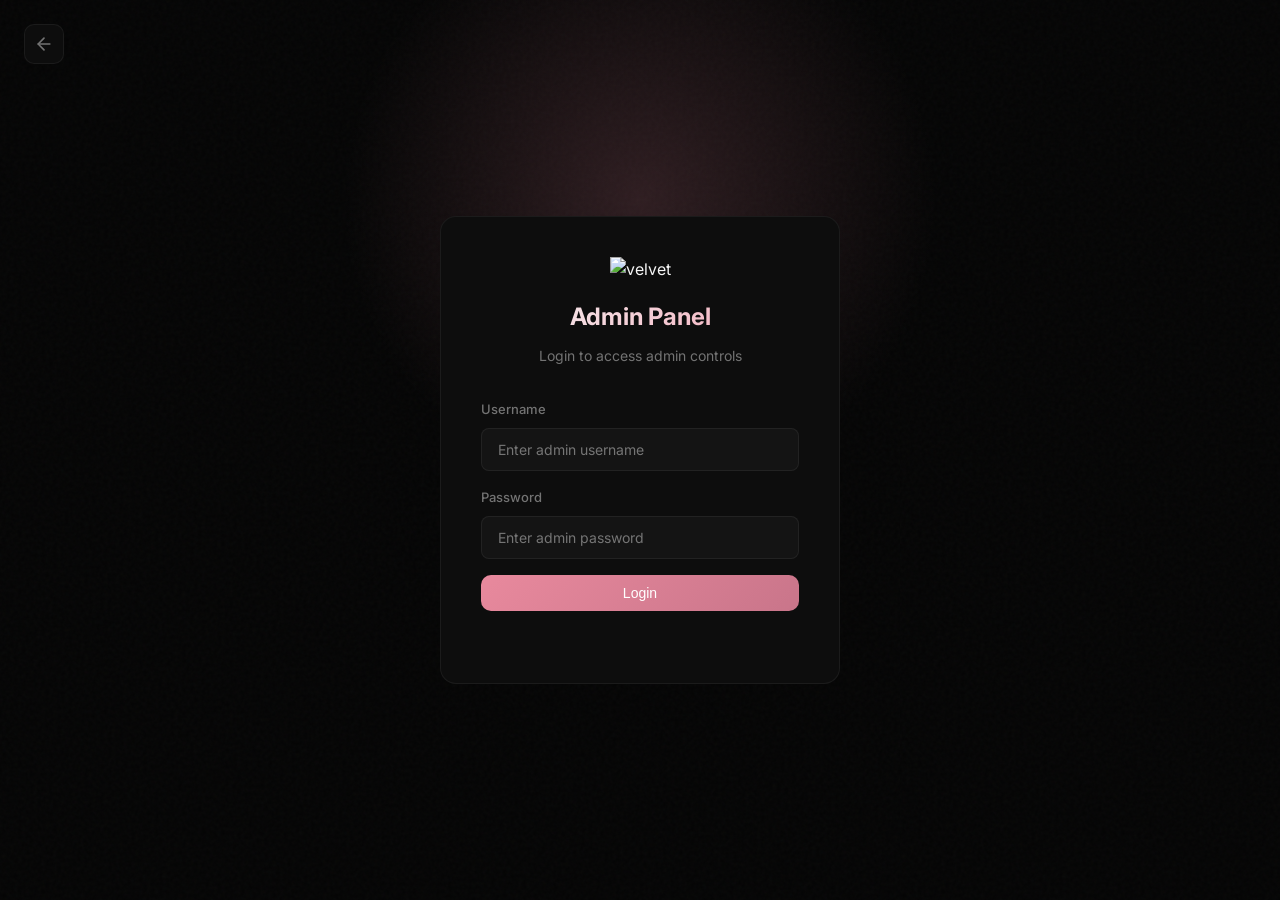
==== admin/admin.html @ 4bc9025b "Add files via upload" ====
<!DOCTYPE html>
<html lang="en">
<head>
  <meta charset="UTF-8">
  <meta name="viewport" content="width=device-width, initial-scale=1.0">
  <title>Admin Panel - velvet</title>
  <link rel="icon" href="../flower.png" type="image/png">
  <link rel="preconnect" href="https://fonts.googleapis.com">
  <link rel="preconnect" href="https://fonts.gstatic.com" crossorigin>
  <link href="https://fonts.googleapis.com/css2?family=Inter:wght@400;500;600;700&display=swap" rel="stylesheet">
  <link rel="stylesheet" href="admin.css">
</head>
<body>
  <div class="noise"></div>
  <div class="glow"></div>

  <!-- Admin Login -->
  <div class="login-container" id="login-container">
    <a href="../index.html" class="back-arrow" title="Back to website">
      <svg width="20" height="20" viewBox="0 0 24 24" fill="none" stroke="currentColor" stroke-width="2" stroke-linecap="round" stroke-linejoin="round">
        <line x1="19" y1="12" x2="5" y2="12"></line>
        <polyline points="12 19 5 12 12 5"></polyline>
      </svg>
    </a>
    <div class="login-box">
      <div class="login-header">
        <img src="../flower.png" alt="velvet" class="login-logo">
        <h1>Admin Panel</h1>
        <p>Login to access admin controls</p>
      </div>
      <form class="login-form" id="admin-login-form">
        <div class="form-group">
          <label for="admin-username">Username</label>
          <input type="text" id="admin-username" required placeholder="Enter admin username">
        </div>
        <div class="form-group">
          <label for="admin-password">Password</label>
          <input type="password" id="admin-password" required placeholder="Enter admin password">
        </div>
        <button type="submit" class="btn btn-primary">Login</button>
      </form>
      <p class="login-error" id="login-error"></p>
    </div>
  </div>

  <!-- Admin Dashboard -->
  <div class="admin-dashboard hidden" id="admin-dashboard">
    <nav class="admin-nav">
      <div class="nav-brand">
        <a href="../index.html" class="back-arrow-nav" title="Back to website">
          <svg width="20" height="20" viewBox="0 0 24 24" fill="none" stroke="currentColor" stroke-width="2" stroke-linecap="round" stroke-linejoin="round">
            <line x1="19" y1="12" x2="5" y2="12"></line>
            <polyline points="12 19 5 12 12 5"></polyline>
          </svg>
        </a>
        <img src="../flower.png" alt="velvet">
        <span>Admin Panel</span>
      </div>
      <div class="nav-actions">
        <button class="btn btn-ghost" id="logout-btn">Logout</button>
      </div>
    </nav>

    <main>
      <div class="dashboard-header">
        <h1>Admin Panel</h1>
        <p>Manage users, keys, and security</p>
      </div>

      <div class="stats-grid">
        <div class="stat-card">
          <div class="stat-value" id="total-users">0</div>
          <div class="stat-label">Total Users</div>
        </div>
        <div class="stat-card">
          <div class="stat-value" id="active-keys">0</div>
          <div class="stat-label">Active Keys</div>
        </div>
        <div class="stat-card">
          <div class="stat-value" id="banned-hwids">0</div>
          <div class="stat-label">Banned HWIDs</div>
        </div>
      </div>

      <div class="admin-tabs">
        <button class="admin-tab active" data-tab="users">Users</button>
        <button class="admin-tab" data-tab="keys">Keys</button>
        <button class="admin-tab" data-tab="hwid">HWID Management</button>
      </div>

      <div class="tab-content active" id="tab-users">
        <div class="users-section">
          <div class="section-header">
            <h2>All Users</h2>
            <div class="search-box">
              <input type="text" id="search-users" placeholder="Search users...">
            </div>
          </div>
          <div class="users-table-container">
            <table class="users-table">
              <thead>
                <tr>
                  <th>Username</th>
                  <th>Email</th>
                  <th>HWID</th>
                  <th>License</th>
                  <th>Created</th>
                  <th>Status</th>
                  <th>Actions</th>
                </tr>
              </thead>
              <tbody id="users-table-body"></tbody>
            </table>
          </div>
        </div>
      </div>

      <div class="tab-content hidden" id="tab-keys">
        <div class="keys-section">
          <div class="section-header">
            <h2>Key Management</h2>
            <button class="btn btn-primary" id="create-key-btn">Create Key</button>
          </div>
          <div class="keys-table-container table-card">
            <table class="users-table">
              <thead>
                <tr>
                  <th>Key</th>
                  <th>Locked HWID</th>
                  <th>Created</th>
                  <th>Expires</th>
                  <th>Status</th>
                  <th>Actions</th>
                </tr>
              </thead>
              <tbody id="keys-table-body"></tbody>
            </table>
          </div>
        </div>
      </div>

      <div class="tab-content hidden" id="tab-hwid">
        <div class="hwid-section">
          <div class="section-header">
            <h2>HWID Blacklist</h2>
            <button class="btn btn-primary" id="add-hwid-btn">Add HWID</button>
          </div>
          <div class="hwid-table-container table-card">
            <table class="users-table">
              <thead>
                <tr>
                  <th>HWID</th>
                  <th>Reason</th>
                  <th>Added</th>
                  <th>Actions</th>
                </tr>
              </thead>
              <tbody id="hwid-table-body"></tbody>
            </table>
          </div>

          <div class="section-header" style="margin-top: 32px;">
            <h2>Locked HWIDs on Keys</h2>
            <button class="btn btn-outline" id="reset-all-hwids-btn">Reset All HWID Locks</button>
          </div>
          <div class="hwid-table-container table-card">
            <table class="users-table">
              <thead>
                <tr>
                  <th>Key</th>
                  <th>HWID</th>
                  <th>Actions</th>
                </tr>
              </thead>
              <tbody id="hwid-keys-table-body"></tbody>
            </table>
          </div>
        </div>
      </div>
    </main>
  </div>

  <div class="modal-overlay hidden" id="edit-modal">
    <div class="modal">
      <button class="modal-close" id="close-edit-modal">&times;</button>
      <h2>Edit User</h2>
      <form class="edit-form" id="edit-user-form">
        <input type="hidden" id="edit-user-id">
        <div class="form-group">
          <label for="edit-username">Username</label>
          <input type="text" id="edit-username" required>
        </div>
        <div class="form-group">
          <label for="edit-email">Email</label>
          <input type="email" id="edit-email" required>
        </div>
        <div class="form-group">
          <label for="edit-hwid">HWID</label>
          <input type="text" id="edit-hwid" placeholder="Hardware ID">
        </div>
        <div class="form-group">
          <label for="edit-status">Status</label>
          <select id="edit-status">
            <option value="active">Active</option>
            <option value="banned">Banned</option>
            <option value="suspended">Suspended</option>
          </select>
        </div>
        <div class="form-actions">
          <button type="button" class="btn btn-outline" id="cancel-edit">Cancel</button>
          <button type="submit" class="btn btn-primary">Save Changes</button>
        </div>
      </form>
    </div>
  </div>

  <div class="modal-overlay hidden" id="create-key-modal">
    <div class="modal">
      <button class="modal-close" id="close-key-modal">&times;</button>
      <h2>Create License Key</h2>
      <form class="edit-form" id="create-key-form">
        <div class="form-group">
          <label for="key-duration">Duration (days, or "lifetime")</label>
          <input type="text" id="key-duration" required placeholder="e.g. 30, 365, lifetime">
        </div>
        <div class="form-group">
          <label for="key-note">Note (Optional)</label>
          <input type="text" id="key-note" placeholder="Add a note">
        </div>
        <div class="form-actions">
          <button type="button" class="btn btn-outline" id="cancel-key">Cancel</button>
          <button type="submit" class="btn btn-primary">Generate Key</button>
        </div>
      </form>
    </div>
  </div>

  <div class="modal-overlay hidden" id="add-hwid-modal">
    <div class="modal">
      <button class="modal-close" id="close-hwid-modal">&times;</button>
      <h2>Add HWID to Blacklist</h2>
      <form class="edit-form" id="add-hwid-form">
        <div class="form-group">
          <label for="hwid-input">HWID</label>
          <input type="text" id="hwid-input" required placeholder="Enter HWID">
        </div>
        <div class="form-group">
          <label for="hwid-reason">Reason</label>
          <input type="text" id="hwid-reason" required placeholder="Reason for ban">
        </div>
        <div class="form-actions">
          <button type="button" class="btn btn-outline" id="cancel-hwid">Cancel</button>
          <button type="submit" class="btn btn-primary">Add HWID</button>
        </div>
      </form>
    </div>
  </div>

  <script src="../api.js"></script>
  <script src="admin.js"></script>
</body>
</html>
---- admin/admin.css ----
:root {
  --bg: #050505;
  --bg-card: #0d0d0d;
  --bg-card-hover: #111111;
  --border: rgba(255, 255, 255, 0.06);
  --pink: #e8899d;
  --pink-light: #f4a8b8;
  --pink-glow: rgba(232, 137, 157, 0.18);
  --gold: #d4a853;
  --text: #f5f5f5;
  --muted: #737373;
  --radius: 16px;
  --success: #22c55e;
  --warning: #eab308;
  --danger: #ef4444;
}

* { box-sizing: border-box; margin: 0; padding: 0; }

html { scroll-behavior: smooth; }

body {
  font-family: 'Inter', system-ui, sans-serif;
  background: var(--bg);
  color: var(--text);
  line-height: 1.6;
  overflow-x: hidden;
  min-height: 100vh;
}

.noise {
  position: fixed;
  inset: 0;
  pointer-events: none;
  opacity: 0.03;
  background-image: url("data:image/svg+xml,%3Csvg viewBox='0 0 256 256' xmlns='http://www.w3.org/2000/svg'%3E%3Cfilter id='n'%3E%3CfeTurbulence type='fractalNoise' baseFrequency='0.9' numOctaves='4' stitchTiles='stitch'/%3E%3C/filter%3E%3Crect width='100%25' height='100%25' filter='url(%23n)'/%3E%3C/svg%3E");
  z-index: 0;
}

.glow {
  position: fixed;
  width: 600px;
  height: 600px;
  border-radius: 50%;
  background: radial-gradient(circle, var(--pink-glow) 0%, transparent 70%);
  top: -100px;
  left: 50%;
  transform: translateX(-50%);
  pointer-events: none;
  z-index: 0;
  animation: pulse-glow 8s ease-in-out infinite;
}

@keyframes pulse-glow {
  0%, 100% { opacity: 0.6; transform: translateX(-50%) scale(1); }
  50% { opacity: 1; transform: translateX(-50%) scale(1.1); }
}

.hidden { display: none !important; }

.login-container {
  position: fixed;
  inset: 0;
  display: flex;
  align-items: center;
  justify-content: center;
  z-index: 1;
}

.back-arrow {
  position: fixed;
  top: 1.5rem;
  left: 1.5rem;
  color: var(--muted);
  display: flex;
  align-items: center;
  justify-content: center;
  width: 40px;
  height: 40px;
  border-radius: 10px;
  border: 1px solid var(--border);
  background: var(--bg-card);
  transition: all 0.2s ease;
  z-index: 10;
}

.back-arrow:hover {
  color: var(--pink-light);
  border-color: var(--pink);
  background: rgba(232, 137, 157, 0.1);
  transform: translateX(-4px);
}

.back-arrow-nav {
  color: var(--muted);
  display: flex;
  align-items: center;
  justify-content: center;
  width: 32px;
  height: 32px;
  border-radius: 8px;
  transition: all 0.2s ease;
  margin-right: 0.5rem;
}

.back-arrow-nav:hover {
  color: var(--pink-light);
  background: rgba(232, 137, 157, 0.1);
  transform: translateX(-3px);
}

.login-box {
  background: var(--bg-card);
  border: 1px solid var(--border);
  border-radius: var(--radius);
  padding: 2.5rem;
  width: 100%;
  max-width: 400px;
  position: relative;
  z-index: 2;
  animation: fade-in-up 0.6s ease-out;
}

@keyframes fade-in-up {
  from { opacity: 0; transform: translateY(20px); }
  to { opacity: 1; transform: translateY(0); }
}

.login-header { text-align: center; margin-bottom: 2rem; }

.login-logo {
  width: 64px;
  height: 64px;
  margin-bottom: 1rem;
  animation: float 4s ease-in-out infinite;
}

@keyframes float {
  0%, 100% { transform: translateY(0); }
  50% { transform: translateY(-8px); }
}

.login-header h1 {
  font-size: 1.5rem;
  font-weight: 700;
  margin-bottom: 0.5rem;
  background: linear-gradient(135deg, var(--text), var(--pink-light));
  -webkit-background-clip: text;
  -webkit-text-fill-color: transparent;
  background-clip: text;
}

.login-header p { color: var(--muted); font-size: 0.875rem; }

.form-group {
  display: flex;
  flex-direction: column;
  gap: 0.5rem;
  margin-bottom: 1rem;
}

.form-group label {
  font-size: 0.8125rem;
  font-weight: 500;
  color: var(--muted);
}

.form-group input,
.form-group select {
  padding: 0.75rem 1rem;
  background-color: rgba(255, 255, 255, 0.03);
  border: 1px solid var(--border);
  border-radius: 8px;
  color: var(--text);
  font-size: 0.875rem;
  font-family: inherit;
  transition: all 0.2s;
}

.form-group select {
  background-image: url("data:image/svg+xml,%3Csvg xmlns='http://www.w3.org/2000/svg' width='12' height='12' viewBox='0 0 24 24' fill='none' stroke='%23e8899d' stroke-width='2'%3E%3Cpolyline points='6 9 12 15 18 9'%3E%3C/polyline%3E%3C/svg%3E");
  background-repeat: no-repeat;
  background-position: right 1rem center;
  padding-right: 2.5rem;
  cursor: pointer;
  appearance: none;
}

.form-group input:focus,
.form-group select:focus {
  outline: none;
  border-color: var(--pink);
  background-color: rgba(255, 255, 255, 0.05);
}

.btn {
  display: inline-flex;
  align-items: center;
  justify-content: center;
  padding: 0.65rem 1.25rem;
  border-radius: 10px;
  font-size: 0.875rem;
  font-weight: 500;
  text-decoration: none;
  border: none;
  cursor: pointer;
  transition: all 0.2s;
}

.btn-primary {
  background: linear-gradient(135deg, var(--pink), #c9758a);
  color: #fff;
  width: 100%;
}

.btn-primary:hover {
  transform: translateY(-2px);
  box-shadow: 0 8px 24px var(--pink-glow);
}

.btn-outline {
  background: transparent;
  color: var(--text);
  border: 1px solid var(--border);
}

.btn-outline:hover {
  border-color: var(--pink);
  color: var(--pink-light);
}

.btn-ghost {
  background: transparent;
  color: var(--muted);
  padding: 0.65rem 1rem;
}

.btn-ghost:hover {
  color: var(--text);
  background: rgba(255, 255, 255, 0.05);
}

.login-error {
  color: var(--danger);
  font-size: 0.8125rem;
  text-align: center;
  margin-top: 1rem;
  min-height: 1rem;
}

.admin-dashboard { position: relative; z-index: 1; }

.admin-nav {
  position: fixed;
  top: 0;
  left: 0;
  right: 0;
  z-index: 100;
  display: flex;
  align-items: center;
  justify-content: space-between;
  padding: 1rem 2rem;
  background: rgba(5, 5, 5, 0.8);
  backdrop-filter: blur(12px);
  border-bottom: 1px solid var(--border);
}

.admin-nav .nav-brand {
  display: flex;
  align-items: center;
  gap: 0.6rem;
  color: var(--text);
  font-weight: 600;
  font-size: 1.05rem;
}

.admin-nav .nav-brand img {
  width: 28px;
  height: 28px;
  object-fit: contain;
}

main {
  padding: 6rem 2rem 2rem;
  max-width: 1200px;
  margin: 0 auto;
}

.dashboard-header { margin-bottom: 2rem; }

.dashboard-header h1 {
  font-size: clamp(1.75rem, 4vw, 2.5rem);
  font-weight: 700;
  margin-bottom: 0.5rem;
}

.dashboard-header p { color: var(--muted); }

.stats-grid {
  display: grid;
  grid-template-columns: repeat(auto-fit, minmax(200px, 1fr));
  gap: 1rem;
  margin-bottom: 2rem;
}

.admin-tabs {
  display: flex;
  gap: 0.5rem;
  margin-bottom: 2rem;
  border-bottom: 1px solid var(--border);
}

.admin-tab {
  padding: 0.75rem 1.5rem;
  background: transparent;
  border: none;
  color: var(--muted);
  font-size: 0.875rem;
  font-weight: 500;
  cursor: pointer;
  border-bottom: 2px solid transparent;
  margin-bottom: -1px;
}

.admin-tab.active {
  color: var(--pink);
  border-bottom-color: var(--pink);
}

.tab-content { display: none; }
.tab-content.active { display: block; }

.stat-card {
  background: var(--bg-card);
  border: 1px solid var(--border);
  border-radius: var(--radius);
  padding: 1.5rem;
}

.stat-value {
  font-size: 2.5rem;
  font-weight: 700;
  background: linear-gradient(135deg, var(--pink-light), var(--gold));
  -webkit-background-clip: text;
  -webkit-text-fill-color: transparent;
  background-clip: text;
}

.stat-label { color: var(--muted); font-size: 0.875rem; }

.users-section,
.table-card {
  background: var(--bg-card);
  border: 1px solid var(--border);
  border-radius: var(--radius);
  padding: 1.5rem;
}

.section-header {
  display: flex;
  justify-content: space-between;
  align-items: center;
  margin-bottom: 1.5rem;
  flex-wrap: wrap;
  gap: 1rem;
}

.search-box input {
  padding: 0.5rem 1rem;
  background: rgba(255, 255, 255, 0.03);
  border: 1px solid var(--border);
  border-radius: 8px;
  color: var(--text);
  width: 250px;
}

.users-table-container { overflow-x: auto; }

.users-table {
  width: 100%;
  border-collapse: collapse;
}

.users-table th {
  text-align: left;
  padding: 1rem;
  font-size: 0.8125rem;
  color: var(--muted);
  text-transform: uppercase;
}

.users-table td {
  padding: 1rem;
  border-bottom: 1px solid var(--border);
  font-size: 0.875rem;
}

.status-badge {
  display: inline-block;
  padding: 0.25rem 0.6rem;
  border-radius: 999px;
  font-size: 0.75rem;
}

.status-active { color: var(--success); background: rgba(34, 197, 94, 0.1); }
.status-banned { color: var(--danger); background: rgba(239, 68, 68, 0.1); }
.status-suspended { color: var(--warning); background: rgba(234, 179, 8, 0.1); }

.action-btn {
  padding: 0.4rem 0.8rem;
  border-radius: 6px;
  font-size: 0.75rem;
  border: 1px solid var(--border);
  background: rgba(255, 255, 255, 0.03);
  color: var(--muted);
  cursor: pointer;
  margin-right: 0.5rem;
}

.action-btn:hover {
  border-color: var(--pink);
  color: var(--pink-light);
}

.key-display,
.hwid-display {
  font-family: 'Courier New', monospace;
  font-size: 0.75rem;
  color: var(--pink-light);
}

.modal-overlay {
  position: fixed;
  inset: 0;
  background: rgba(0, 0, 0, 0.8);
  backdrop-filter: blur(8px);
  display: flex;
  align-items: center;
  justify-content: center;
  z-index: 1000;
  opacity: 0;
  visibility: hidden;
  transition: all 0.3s ease;
}

.modal-overlay.active {
  opacity: 1;
  visibility: visible;
}

.modal {
  background: var(--bg-card);
  border: 1px solid var(--border);
  border-radius: var(--radius);
  padding: 2rem;
  width: 100%;
  max-width: 400px;
  position: relative;
}

.modal-close {
  position: absolute;
  top: 1rem;
  right: 1rem;
  background: transparent;
  border: none;
  color: var(--muted);
  font-size: 1.5rem;
  cursor: pointer;
}

.form-actions {
  display: flex;
  gap: 0.75rem;
  margin-top: 1.5rem;
}

.form-actions .btn { flex: 1; width: auto; }

.toast {
  position: fixed;
  bottom: 2rem;
  left: 50%;
  transform: translateX(-50%) translateY(100px);
  padding: 0.75rem 1.5rem;
  border-radius: 10px;
  z-index: 2000;
  opacity: 0;
  transition: all 0.3s ease;
}

.toast-show {
  opacity: 1;
  transform: translateX(-50%) translateY(0);
}

.toast-success {
  background: rgba(34, 197, 94, 0.15);
  border: 1px solid rgba(34, 197, 94, 0.3);
  color: var(--success);
}

.toast-error {
  background: rgba(239, 68, 68, 0.15);
  border: 1px solid rgba(239, 68, 68, 0.3);
  color: var(--danger);
}

@media (max-width: 768px) {
  .admin-nav { padding: 1rem; }
  main { padding: 5rem 1rem 2rem; }
  .search-box input { width: 100%; }
}
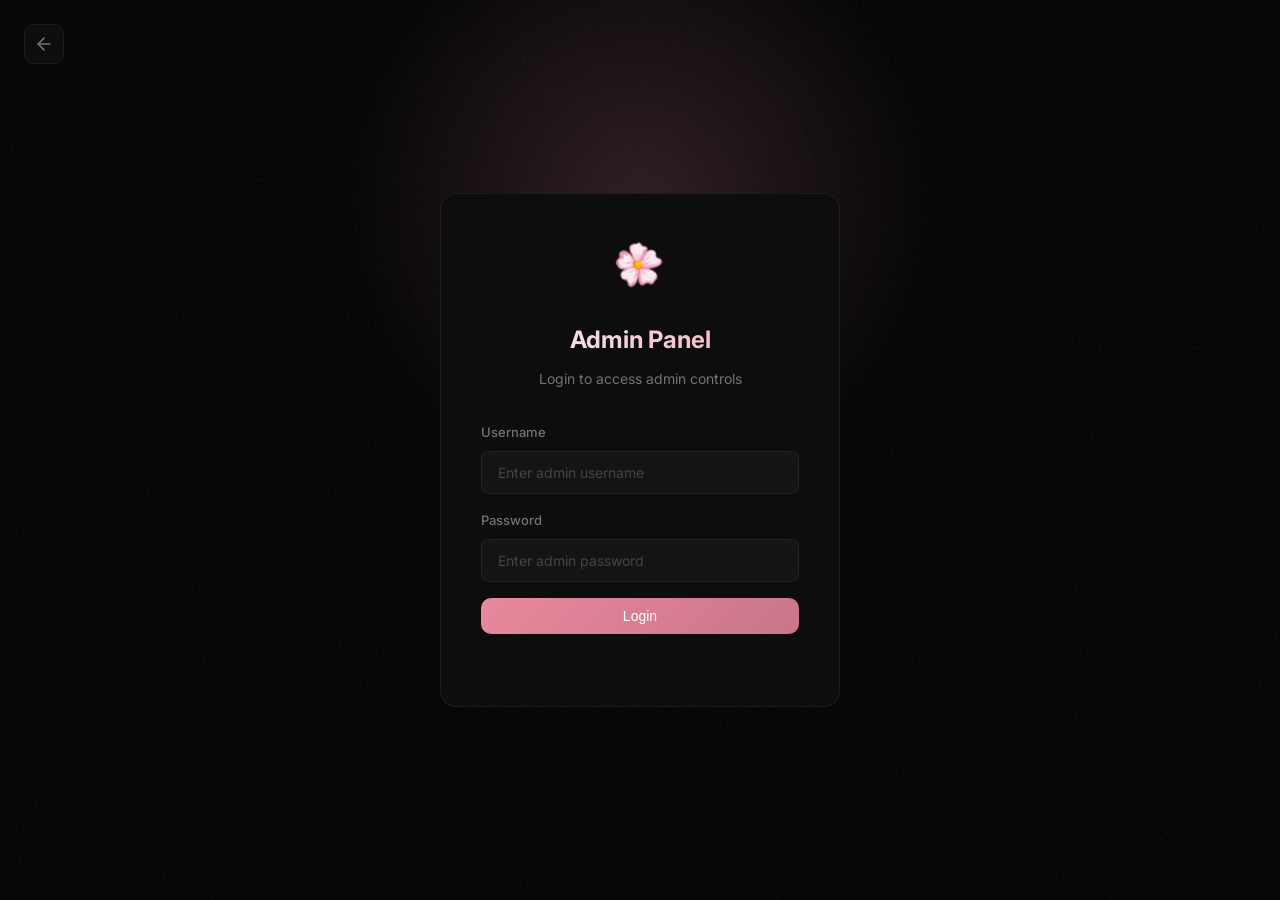
==== commit 1c1c5320: "Upload admin panel" ====
--- a/admin/admin.html
+++ b/admin/admin.html
@@ -4,7 +4,7 @@
   <meta charset="UTF-8">
   <meta name="viewport" content="width=device-width, initial-scale=1.0">
   <title>Admin Panel - velvet</title>
-  <link rel="icon" href="../flower.png" type="image/png">
+  <link rel="icon" href="[data-uri]" type="image/png">
   <link rel="preconnect" href="https://fonts.googleapis.com">
   <link rel="preconnect" href="https://fonts.gstatic.com" crossorigin>
   <link href="https://fonts.googleapis.com/css2?family=Inter:wght@400;500;600;700&display=swap" rel="stylesheet">
@@ -16,7 +16,7 @@
 
   <!-- Admin Login -->
   <div class="login-container" id="login-container">
-    <a href="../index.html" class="back-arrow" title="Back to website">
+    <a href="/" class="back-arrow" title="Back to website">
       <svg width="20" height="20" viewBox="0 0 24 24" fill="none" stroke="currentColor" stroke-width="2" stroke-linecap="round" stroke-linejoin="round">
         <line x1="19" y1="12" x2="5" y2="12"></line>
         <polyline points="12 19 5 12 12 5"></polyline>
@@ -24,7 +24,7 @@
     </a>
     <div class="login-box">
       <div class="login-header">
-        <img src="../flower.png" alt="velvet" class="login-logo">
+        <img src="[data-uri]" alt="velvet" class="login-logo">
         <h1>Admin Panel</h1>
         <p>Login to access admin controls</p>
       </div>
@@ -47,13 +47,13 @@
   <div class="admin-dashboard hidden" id="admin-dashboard">
     <nav class="admin-nav">
       <div class="nav-brand">
-        <a href="../index.html" class="back-arrow-nav" title="Back to website">
+        <a href="/" class="back-arrow-nav" title="Back to website">
           <svg width="20" height="20" viewBox="0 0 24 24" fill="none" stroke="currentColor" stroke-width="2" stroke-linecap="round" stroke-linejoin="round">
             <line x1="19" y1="12" x2="5" y2="12"></line>
             <polyline points="12 19 5 12 12 5"></polyline>
           </svg>
         </a>
-        <img src="../flower.png" alt="velvet">
+        <img src="[data-uri]" alt="velvet">
         <span>Admin Panel</span>
       </div>
       <div class="nav-actions">
@@ -82,12 +82,14 @@
         </div>
       </div>
 
+      <!-- Tabs -->
       <div class="admin-tabs">
         <button class="admin-tab active" data-tab="users">Users</button>
         <button class="admin-tab" data-tab="keys">Keys</button>
         <button class="admin-tab" data-tab="hwid">HWID Management</button>
       </div>
 
+      <!-- Users Tab -->
       <div class="tab-content active" id="tab-users">
         <div class="users-section">
           <div class="section-header">
@@ -96,6 +98,7 @@
               <input type="text" id="search-users" placeholder="Search users...">
             </div>
           </div>
+
           <div class="users-table-container">
             <table class="users-table">
               <thead>
@@ -109,18 +112,22 @@
                   <th>Actions</th>
                 </tr>
               </thead>
-              <tbody id="users-table-body"></tbody>
-            </table>
-          </div>
-        </div>
-      </div>
-
+              <tbody id="users-table-body">
+                <!-- Users will be populated here -->
+              </tbody>
+            </table>
+          </div>
+        </div>
+      </div>
+
+      <!-- Keys Tab -->
       <div class="tab-content hidden" id="tab-keys">
         <div class="keys-section">
           <div class="section-header">
             <h2>Key Management</h2>
             <button class="btn btn-primary" id="create-key-btn">Create Key</button>
           </div>
+
           <div class="keys-table-container table-card">
             <table class="users-table">
               <thead>
@@ -133,18 +140,22 @@
                   <th>Actions</th>
                 </tr>
               </thead>
-              <tbody id="keys-table-body"></tbody>
-            </table>
-          </div>
-        </div>
-      </div>
-
+              <tbody id="keys-table-body">
+                <!-- Keys will be populated here -->
+              </tbody>
+            </table>
+          </div>
+        </div>
+      </div>
+
+      <!-- HWID Tab -->
       <div class="tab-content hidden" id="tab-hwid">
         <div class="hwid-section">
           <div class="section-header">
             <h2>HWID Blacklist</h2>
             <button class="btn btn-primary" id="add-hwid-btn">Add HWID</button>
           </div>
+
           <div class="hwid-table-container table-card">
             <table class="users-table">
               <thead>
@@ -155,7 +166,9 @@
                   <th>Actions</th>
                 </tr>
               </thead>
-              <tbody id="hwid-table-body"></tbody>
+              <tbody id="hwid-table-body">
+                <!-- HWIDs will be populated here -->
+              </tbody>
             </table>
           </div>
 
@@ -163,6 +176,7 @@
             <h2>Locked HWIDs on Keys</h2>
             <button class="btn btn-outline" id="reset-all-hwids-btn">Reset All HWID Locks</button>
           </div>
+
           <div class="hwid-table-container table-card">
             <table class="users-table">
               <thead>
@@ -172,7 +186,9 @@
                   <th>Actions</th>
                 </tr>
               </thead>
-              <tbody id="hwid-keys-table-body"></tbody>
+              <tbody id="hwid-keys-table-body">
+                <!-- Keys with locked HWIDs will be populated here -->
+              </tbody>
             </table>
           </div>
         </div>
@@ -180,6 +196,7 @@
     </main>
   </div>
 
+  <!-- Edit User Modal -->
   <div class="modal-overlay hidden" id="edit-modal">
     <div class="modal">
       <button class="modal-close" id="close-edit-modal">&times;</button>
@@ -214,14 +231,15 @@
     </div>
   </div>
 
+  <!-- Create Key Modal -->
   <div class="modal-overlay hidden" id="create-key-modal">
     <div class="modal">
       <button class="modal-close" id="close-key-modal">&times;</button>
       <h2>Create License Key</h2>
       <form class="edit-form" id="create-key-form">
         <div class="form-group">
-          <label for="key-duration">Duration (days, or "lifetime")</label>
-          <input type="text" id="key-duration" required placeholder="e.g. 30, 365, lifetime">
+          <label for="key-duration">Duration (in days, or "lifetime")</label>
+          <input type="text" id="key-duration" required placeholder="e.g. 30, 90, 365, lifetime">
         </div>
         <div class="form-group">
           <label for="key-note">Note (Optional)</label>
@@ -235,6 +253,7 @@
     </div>
   </div>
 
+  <!-- Add HWID Modal -->
   <div class="modal-overlay hidden" id="add-hwid-modal">
     <div class="modal">
       <button class="modal-close" id="close-hwid-modal">&times;</button>
@@ -256,7 +275,7 @@
     </div>
   </div>
 
-  <script src="../api.js"></script>
+  <script src="/api.js"></script>
   <script src="admin.js"></script>
 </body>
 </html>
--- a/admin/admin.css
+++ b/admin/admin.css
@@ -58,6 +58,7 @@
 
 .hidden { display: none !important; }
 
+/* Login Container */
 .login-container {
   position: fixed;
   inset: 0;
@@ -122,11 +123,20 @@
 }
 
 @keyframes fade-in-up {
-  from { opacity: 0; transform: translateY(20px); }
-  to { opacity: 1; transform: translateY(0); }
-}
-
-.login-header { text-align: center; margin-bottom: 2rem; }
+  from {
+    opacity: 0;
+    transform: translateY(20px);
+  }
+  to {
+    opacity: 1;
+    transform: translateY(0);
+  }
+}
+
+.login-header {
+  text-align: center;
+  margin-bottom: 2rem;
+}
 
 .login-logo {
   width: 64px;
@@ -150,7 +160,10 @@
   background-clip: text;
 }
 
-.login-header p { color: var(--muted); font-size: 0.875rem; }
+.login-header p {
+  color: var(--muted);
+  font-size: 0.875rem;
+}
 
 .form-group {
   display: flex;
@@ -175,15 +188,23 @@
   font-size: 0.875rem;
   font-family: inherit;
   transition: all 0.2s;
+  appearance: none;
+  -webkit-appearance: none;
+  -moz-appearance: none;
 }
 
 .form-group select {
-  background-image: url("data:image/svg+xml,%3Csvg xmlns='http://www.w3.org/2000/svg' width='12' height='12' viewBox='0 0 24 24' fill='none' stroke='%23e8899d' stroke-width='2'%3E%3Cpolyline points='6 9 12 15 18 9'%3E%3C/polyline%3E%3C/svg%3E");
+  background-image: url("data:image/svg+xml,%3Csvg xmlns='http://www.w3.org/2000/svg' width='12' height='12' viewBox='0 0 24 24' fill='none' stroke='%23e8899d' stroke-width='2' stroke-linecap='round' stroke-linejoin='round'%3E%3Cpolyline points='6 9 12 15 18 9'%3E%3C/polyline%3E%3C/svg%3E");
   background-repeat: no-repeat;
   background-position: right 1rem center;
   padding-right: 2.5rem;
   cursor: pointer;
-  appearance: none;
+}
+
+.form-group select option {
+  background: var(--bg-card);
+  color: var(--text);
+  padding: 0.5rem;
 }
 
 .form-group input:focus,
@@ -191,6 +212,10 @@
   outline: none;
   border-color: var(--pink);
   background-color: rgba(255, 255, 255, 0.05);
+}
+
+.form-group input::placeholder {
+  color: rgba(115, 115, 115, 0.5);
 }
 
 .btn {
@@ -211,6 +236,7 @@
   background: linear-gradient(135deg, var(--pink), #c9758a);
   color: #fff;
   width: 100%;
+  transition: all 0.25s ease;
 }
 
 .btn-primary:hover {
@@ -218,15 +244,20 @@
   box-shadow: 0 8px 24px var(--pink-glow);
 }
 
+.btn-primary:active {
+  transform: translateY(0);
+}
+
 .btn-outline {
   background: transparent;
   color: var(--text);
   border: 1px solid var(--border);
 }
 
-.btn-outline:hover {
-  border-color: var(--pink);
+.btn-outline:hover { 
+  border-color: var(--pink); 
   color: var(--pink-light);
+  transform: translateY(-1px);
 }
 
 .btn-ghost {
@@ -248,7 +279,11 @@
   min-height: 1rem;
 }
 
-.admin-dashboard { position: relative; z-index: 1; }
+/* Admin Dashboard */
+.admin-dashboard {
+  position: relative;
+  z-index: 1;
+}
 
 .admin-nav {
   position: fixed;
@@ -280,21 +315,33 @@
   object-fit: contain;
 }
 
+.admin-nav .nav-actions {
+  display: flex;
+  align-items: center;
+  gap: 0.75rem;
+}
+
 main {
   padding: 6rem 2rem 2rem;
   max-width: 1200px;
   margin: 0 auto;
 }
 
-.dashboard-header { margin-bottom: 2rem; }
+.dashboard-header {
+  margin-bottom: 2rem;
+}
 
 .dashboard-header h1 {
   font-size: clamp(1.75rem, 4vw, 2.5rem);
   font-weight: 700;
+  letter-spacing: -0.02em;
   margin-bottom: 0.5rem;
 }
 
-.dashboard-header p { color: var(--muted); }
+.dashboard-header p {
+  color: var(--muted);
+  font-size: 1rem;
+}
 
 .stats-grid {
   display: grid;
@@ -308,6 +355,7 @@
   gap: 0.5rem;
   margin-bottom: 2rem;
   border-bottom: 1px solid var(--border);
+  padding-bottom: 0;
 }
 
 .admin-tab {
@@ -318,23 +366,43 @@
   font-size: 0.875rem;
   font-weight: 500;
   cursor: pointer;
+  border-radius: 8px 8px 0 0;
+  transition: all 0.2s;
   border-bottom: 2px solid transparent;
   margin-bottom: -1px;
+}
+
+.admin-tab:hover {
+  color: var(--text);
+  background: rgba(255, 255, 255, 0.03);
 }
 
 .admin-tab.active {
   color: var(--pink);
   border-bottom-color: var(--pink);
-}
-
-.tab-content { display: none; }
-.tab-content.active { display: block; }
+  background: rgba(232, 137, 157, 0.05);
+}
+
+.tab-content {
+  display: none;
+}
+
+.tab-content.active {
+  display: block;
+}
 
 .stat-card {
   background: var(--bg-card);
   border: 1px solid var(--border);
   border-radius: var(--radius);
   padding: 1.5rem;
+  transition: all 0.3s;
+}
+
+.stat-card:hover {
+  border-color: rgba(232, 137, 157, 0.3);
+  transform: translateY(-4px);
+  box-shadow: 0 12px 40px rgba(232, 137, 157, 0.1);
 }
 
 .stat-value {
@@ -344,12 +412,15 @@
   -webkit-background-clip: text;
   -webkit-text-fill-color: transparent;
   background-clip: text;
-}
-
-.stat-label { color: var(--muted); font-size: 0.875rem; }
-
-.users-section,
-.table-card {
+  margin-bottom: 0.5rem;
+}
+
+.stat-label {
+  color: var(--muted);
+  font-size: 0.875rem;
+}
+
+.users-section {
   background: var(--bg-card);
   border: 1px solid var(--border);
   border-radius: var(--radius);
@@ -365,34 +436,101 @@
   gap: 1rem;
 }
 
+.section-header h2 {
+  font-size: 1.25rem;
+  font-weight: 600;
+}
+
 .search-box input {
   padding: 0.5rem 1rem;
   background: rgba(255, 255, 255, 0.03);
   border: 1px solid var(--border);
   border-radius: 8px;
   color: var(--text);
+  font-size: 0.875rem;
   width: 250px;
-}
-
-.users-table-container { overflow-x: auto; }
+  transition: all 0.2s;
+}
+
+.search-box input:focus {
+  outline: none;
+  border-color: var(--pink);
+  background: rgba(255, 255, 255, 0.05);
+}
+
+.users-table-container {
+  overflow-x: auto;
+}
 
 .users-table {
   width: 100%;
   border-collapse: collapse;
+}
+
+.users-table thead {
+  border-bottom: 1px solid var(--border);
 }
 
 .users-table th {
   text-align: left;
   padding: 1rem;
   font-size: 0.8125rem;
+  font-weight: 600;
   color: var(--muted);
   text-transform: uppercase;
+  letter-spacing: 0.05em;
 }
 
 .users-table td {
   padding: 1rem;
   border-bottom: 1px solid var(--border);
   font-size: 0.875rem;
+}
+
+.users-table tbody tr:hover {
+  background: rgba(255, 255, 255, 0.02);
+}
+
+@keyframes fade-in-row {
+  from {
+    opacity: 0;
+    transform: translateY(8px);
+  }
+  to {
+    opacity: 1;
+    transform: translateY(0);
+  }
+}
+
+.table-card {
+  background: var(--bg-card);
+  border: 1px solid var(--border);
+  border-radius: var(--radius);
+  padding: 1.5rem;
+  animation: fade-in-up 0.4s ease-out;
+}
+
+.keys-section,
+.hwid-section {
+  animation: fade-in-up 0.4s ease-out;
+}
+
+.hwid-section .section-header h2 {
+  background: linear-gradient(135deg, var(--text), var(--pink-light));
+  -webkit-background-clip: text;
+  -webkit-text-fill-color: transparent;
+  background-clip: text;
+}
+
+.keys-section .section-header h2 {
+  background: linear-gradient(135deg, var(--text), var(--pink-light));
+  -webkit-background-clip: text;
+  -webkit-text-fill-color: transparent;
+  background-clip: text;
+}
+
+.users-table tbody tr:last-child td {
+  border-bottom: none;
 }
 
 .status-badge {
@@ -400,11 +538,27 @@
   padding: 0.25rem 0.6rem;
   border-radius: 999px;
   font-size: 0.75rem;
-}
-
-.status-active { color: var(--success); background: rgba(34, 197, 94, 0.1); }
-.status-banned { color: var(--danger); background: rgba(239, 68, 68, 0.1); }
-.status-suspended { color: var(--warning); background: rgba(234, 179, 8, 0.1); }
+  font-weight: 500;
+  transition: all 0.2s ease;
+}
+
+.status-active {
+  background: linear-gradient(135deg, rgba(34, 197, 94, 0.15), rgba(34, 197, 94, 0.05));
+  color: var(--success);
+  border: 1px solid rgba(34, 197, 94, 0.2);
+}
+
+.status-banned {
+  background: linear-gradient(135deg, rgba(239, 68, 68, 0.15), rgba(239, 68, 68, 0.05));
+  color: var(--danger);
+  border: 1px solid rgba(239, 68, 68, 0.2);
+}
+
+.status-suspended {
+  background: linear-gradient(135deg, rgba(234, 179, 8, 0.15), rgba(234, 179, 8, 0.05));
+  color: var(--warning);
+  border: 1px solid rgba(234, 179, 8, 0.2);
+}
 
 .action-btn {
   padding: 0.4rem 0.8rem;
@@ -414,12 +568,25 @@
   background: rgba(255, 255, 255, 0.03);
   color: var(--muted);
   cursor: pointer;
+  transition: all 0.2s ease;
   margin-right: 0.5rem;
 }
 
 .action-btn:hover {
   border-color: var(--pink);
   color: var(--pink-light);
+  background: rgba(232, 137, 157, 0.1);
+  transform: translateY(-1px);
+}
+
+.action-btn:active {
+  transform: translateY(0);
+}
+
+.action-btn.delete:hover {
+  border-color: var(--danger);
+  color: var(--danger);
+  background: rgba(239, 68, 68, 0.1);
 }
 
 .key-display,
@@ -427,8 +594,20 @@
   font-family: 'Courier New', monospace;
   font-size: 0.75rem;
   color: var(--pink-light);
-}
-
+  background: rgba(232, 137, 157, 0.05);
+  padding: 0.2rem 0.4rem;
+  border-radius: 4px;
+  border: 1px solid rgba(232, 137, 157, 0.2);
+  transition: all 0.2s ease;
+}
+
+.key-display:hover,
+.hwid-display:hover {
+  background: rgba(232, 137, 157, 0.1);
+  border-color: rgba(232, 137, 157, 0.4);
+}
+
+/* Modal */
 .modal-overlay {
   position: fixed;
   inset: 0;
@@ -456,6 +635,12 @@
   width: 100%;
   max-width: 400px;
   position: relative;
+  transform: translateY(20px);
+  transition: transform 0.3s ease;
+}
+
+.modal-overlay.active .modal {
+  transform: translateY(0);
 }
 
 .modal-close {
@@ -467,16 +652,38 @@
   color: var(--muted);
   font-size: 1.5rem;
   cursor: pointer;
+  width: 32px;
+  height: 32px;
+  display: flex;
+  align-items: center;
+  justify-content: center;
+  border-radius: 8px;
+  transition: all 0.2s;
+}
+
+.modal-close:hover {
+  color: var(--text);
+  background: rgba(255, 255, 255, 0.05);
+}
+
+.modal h2 {
+  font-size: 1.25rem;
+  font-weight: 600;
+  margin-bottom: 1.5rem;
 }
 
 .form-actions {
   display: flex;
   gap: 0.75rem;
+  justify-content: flex-end;
   margin-top: 1.5rem;
 }
 
-.form-actions .btn { flex: 1; width: auto; }
-
+.form-actions .btn {
+  flex: 1;
+}
+
+/* Toast */
 .toast {
   position: fixed;
   bottom: 2rem;
@@ -484,9 +691,13 @@
   transform: translateX(-50%) translateY(100px);
   padding: 0.75rem 1.5rem;
   border-radius: 10px;
+  font-size: 0.875rem;
+  font-weight: 500;
   z-index: 2000;
   opacity: 0;
-  transition: all 0.3s ease;
+  transition: all 0.3s cubic-bezier(0.4, 0, 0.2, 1);
+  pointer-events: none;
+  backdrop-filter: blur(12px);
 }
 
 .toast-show {
@@ -498,16 +709,40 @@
   background: rgba(34, 197, 94, 0.15);
   border: 1px solid rgba(34, 197, 94, 0.3);
   color: var(--success);
+  box-shadow: 0 8px 32px rgba(34, 197, 94, 0.1);
 }
 
 .toast-error {
   background: rgba(239, 68, 68, 0.15);
   border: 1px solid rgba(239, 68, 68, 0.3);
   color: var(--danger);
+  box-shadow: 0 8px 32px rgba(239, 68, 68, 0.1);
 }
 
 @media (max-width: 768px) {
   .admin-nav { padding: 1rem; }
   main { padding: 5rem 1rem 2rem; }
-  .search-box input { width: 100%; }
-}
+  
+  .section-header {
+    flex-direction: column;
+    align-items: flex-start;
+  }
+  
+  .search-box input {
+    width: 100%;
+  }
+  
+  .users-table {
+    font-size: 0.75rem;
+  }
+  
+  .users-table th,
+  .users-table td {
+    padding: 0.75rem 0.5rem;
+  }
+  
+  .action-btn {
+    padding: 0.3rem 0.6rem;
+    font-size: 0.6875rem;
+  }
+}
